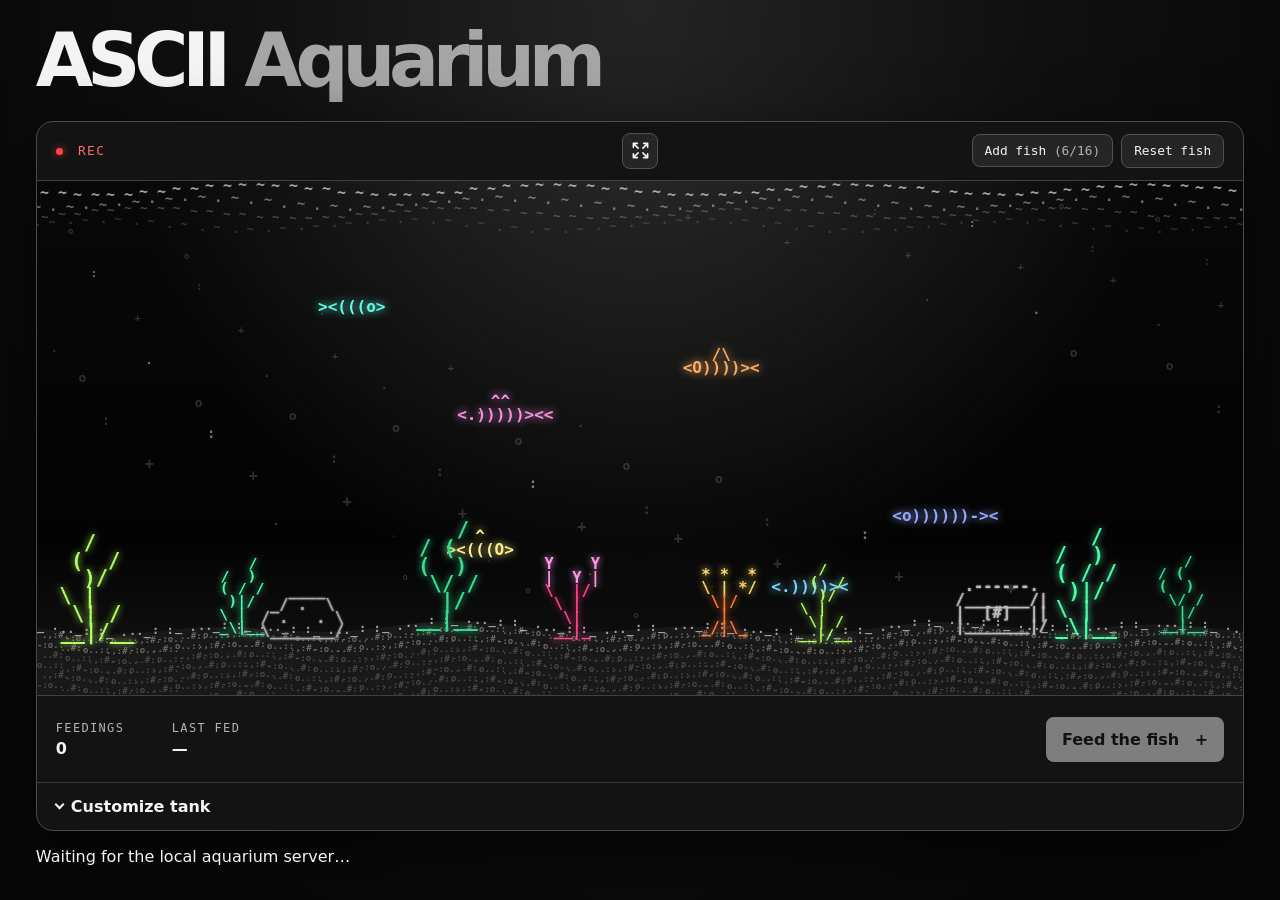
==== wwwroot/index.html @ 498b0715 "Build ASCII Aquarium as a fullscreen Windows app" ====
<!doctype html>
<html lang="en">
<head><meta charset="utf-8"><meta name="viewport" content="width=device-width,initial-scale=1">
<title>ASCII Aquarium</title><link rel="stylesheet" href="reef.css?v=wallpaper-controls">
<script src="reef.js?v=desktop" defer></script><script src="wallpaper.js?v=desktop" defer></script></head>
<body class="aquarium">
<main class="shell">
<section class="intro"><h1>ASCII <em>Aquarium</em></h1></section>
<section class="frame" aria-label="ASCII aquarium">
<div class="bar"><span class="rec" aria-hidden="true"><b class="dot"></b> REC</span>
<button id="fullscreen" class="fullscreen-toggle" type="button" aria-label="Enter fullscreen" aria-pressed="false" title="Enter fullscreen">
<svg class="expand-icon" viewBox="0 0 24 24" aria-hidden="true" fill="none" stroke="currentColor" stroke-width="2" stroke-linecap="round" stroke-linejoin="round"><path d="M9 9 3 3m0 5V3h5m7 6 6-6m-5 0h5v5m-6 7 6 6m0-5v5h-5m-7-6-6 6m5 0H3v-5"/></svg>
<svg class="collapse-icon" viewBox="0 0 24 24" aria-hidden="true" fill="none" stroke="currentColor" stroke-width="2" stroke-linecap="round" stroke-linejoin="round"><path d="m3 3 6 6m0-5v5H4m17-6-6 6m5 0h-5V4m6 17-6-6m0 5v-5h5M3 21l6-6m-5 0h5v5"/></svg>
</button><div class="tank-actions"><button id="add-fish">Add fish <span id="fish-count" aria-live="polite">(6/16)</span></button><button id="reset-tank" type="button" title="Reset to six fish">Reset fish</button></div></div>
<div class="tank">
<div id="tank-wallpaper" class="tank-wallpaper" aria-hidden="true" hidden>
<time id="wallpaper-clock" class="wallpaper-clock"></time>
<div id="wallpaper-message" class="wallpaper-message" hidden></div>
<div id="wallpaper-caption" class="wallpaper-caption" hidden></div>
</div>
<canvas id="tank" tabindex="0" aria-label="ASCII aquarium. Use arrow keys to move the selected decoration."></canvas><button id="drop-zone" class="drop-zone" aria-label="Drop food at the water surface" title="Click the surface to drop food here"></button></div>
<div class="controls"><div><small>FEEDINGS</small><strong id="meals">0</strong></div><div><small>LAST FED</small><strong id="last">—</strong></div><button id="feed" class="primary">Feed the fish <span aria-hidden="true">+</span></button></div>
<details id="customize" class="customize">
<summary><span class="quick-chevron" aria-hidden="true"></span>Customize tank</summary>
<div class="customize-content">
<div class="editor-tabs" role="tablist" aria-label="Customize tank">
<button id="tab-decor" role="tab" aria-controls="panel-decor" aria-selected="true">Add items</button>
<button id="tab-installed" role="tab" aria-controls="panel-installed" aria-selected="false" tabindex="-1">In the tank</button>
<button id="tab-fish" role="tab" aria-controls="panel-fish" aria-selected="false" tabindex="-1">Fish</button>
<button id="tab-wallpaper" role="tab" aria-controls="panel-wallpaper" aria-selected="false" tabindex="-1">Wallpaper</button>
</div>
<div class="editor">
<div class="editor-workspace">
<section id="panel-decor" role="tabpanel" aria-labelledby="tab-decor">
<div class="library-switch" aria-label="Item category">
<button id="show-decor" aria-pressed="true" aria-controls="asset-library">Decorations</button>
<button id="show-personal" aria-pressed="false" aria-controls="personal-items">Personalize</button>
</div>
<div id="asset-library" class="asset-library" aria-label="Decoration previews"></div>
<div id="personal-items" hidden>
<div id="personal-library" class="asset-library" aria-label="Personal item previews"></div>
<div class="personal-form">
<label id="word-field" hidden>Text <input id="word-input" type="text" maxlength="28" placeholder="Your words"></label>
<label id="image-field" hidden>Image to convert to ASCII <input id="image-input" type="file" accept="image/png,image/jpeg,image/webp,image/gif,image/avif"></label>
<label id="timer-field" hidden>Minutes <input id="timer-input" type="number" min="1" max="99" step="1" value="5"></label>
<p id="timer-help" class="editor-hint" hidden>Once finished, hold and shake the globe or drop it from near the surface to restart.</p>
<button id="add-personal" class="primary">Add to tank</button>
<p id="personal-status" role="status" hidden></p>
</div>
<pre id="ascii-photo-preview" class="ascii-photo-preview" aria-label="Imported ASCII photo preview" hidden></pre>
</div>
</section>
<section id="panel-fish" role="tabpanel" aria-labelledby="tab-fish" hidden>
<div class="editor-settings fish-settings">
<label>Pellets per pass <input id="pass-limit" type="number" min="1" max="6" step="1" value="3"></label>
<label>Cooldown (seconds) <input id="pass-cooldown" type="number" min="0.2" max="3" step="0.1" value="0.7"></label>
</div>
</section>
<section id="panel-wallpaper" role="tabpanel" aria-labelledby="tab-wallpaper" hidden>
<div class="editor-settings wallpaper-settings">
<label>Display <select id="wallpaper-mode"><option value="off">Off</option><option value="clock">Clock</option><option value="text">Custom text</option></select></label>
<label id="wallpaper-message-field" hidden>Main text <input id="wallpaper-message-input" type="text" maxlength="40" placeholder="Your words"></label>
<label>Bottom line <select id="wallpaper-caption-mode"><option value="date">Date</option><option value="text">Custom text</option><option value="none">Hidden</option></select></label>
<label id="wallpaper-caption-field" hidden>Bottom text <input id="wallpaper-caption-input" type="text" maxlength="48" placeholder="Your caption"></label>
<label>Size <span class="wallpaper-range"><input id="wallpaper-size" type="range" min="50" max="145" step="5" value="100"><output id="wallpaper-size-value" for="wallpaper-size">100%</output></span></label>
<label>Brightness <span class="wallpaper-range"><input id="wallpaper-opacity" type="range" min="10" max="45" step="1" value="24"><output id="wallpaper-opacity-value" for="wallpaper-opacity">24%</output></span></label>
</div>
<div class="wallpaper-footer"><p class="editor-hint">The wallpaper appears behind the fish in fullscreen.</p><button id="wallpaper-reset" type="button">Reset wallpaper</button></div>
</section>
</div>
<section id="panel-installed" role="tabpanel" class="placed-panel" aria-labelledby="tab-installed" hidden>
<div class="placed-heading"><h2 id="placed-heading">In the tank</h2><span id="placed-count"></span></div>
<ul id="placed-assets" class="placed-assets"></ul>
<div id="item-appearance" class="editor-settings" hidden>
<label id="item-color-label" for="item-color">Frame color</label><input id="item-color" type="color">
<label for="item-size">Size</label><input id="item-size" type="range" min="60" max="175" step="1" value="100"><output id="item-size-value" for="item-size">100%</output>
<span id="resize-hint" class="editor-hint" hidden>Drag a corner to resize the selected item.</span>
</div>
<button id="remove-decoration" disabled>Remove selected</button>
<p class="editor-hint">Drag items in the tank or select one here and use arrow keys while the tank is focused.</p>
</section>
</div>
</div>
</details>
</section>
<p id="status" role="status" hidden></p>
</main>
</body></html>
---- wwwroot/reef.css ----
*{box-sizing:border-box}
:root{color-scheme:dark;--ink:#eaf8ff;--muted:#a3b8d1;--mint:#70ffe4;--line:#263750;--mono:ui-monospace,Consolas,monospace}
body{margin:0;min-height:100vh;background:radial-gradient(ellipse at 52% 0%,#162d50 0%,#0b1429 45%,#070d1a 85%);color:var(--ink);font:1rem system-ui,sans-serif}
.shell{max-width:1160px;margin:auto;padding:0 clamp(16px,4vw,48px) 30px}
header{height:70px;border-bottom:1px solid var(--line);display:flex;align-items:center;justify-content:space-between;gap:12px}
a{color:var(--ink);text-decoration:none} a:hover{color:var(--mint)}
.brand,.eyebrow,.bar,small,footer{font-family:var(--mono);letter-spacing:.11em}
.brand{font-weight:800;font-size:.88rem}.brand span{color:var(--mint);background:#163b49;padding:7px 9px;border-radius:7px;margin-right:7px}.phone{font-size:.86rem;color:var(--muted)}
.intro{padding:25px 0 23px}.eyebrow{color:var(--mint);font-size:.85rem;margin:0 0 6px}
h1{font-size:clamp(3.25rem,7vw,6rem);letter-spacing:-.085em;line-height:.98;margin:0;font-weight:800}h1 em{font-style:normal;color:var(--mint);background:linear-gradient(100deg,#72ffe4,#6bcaff 60%,#caa6ff);background-clip:text;-webkit-background-clip:text;-webkit-text-fill-color:transparent}
.intro>p:last-child{color:var(--muted);margin:11px 0 0}
.frame{border:1px solid #344866;border-radius:17px;overflow:hidden;background:#0d172b;box-shadow:0 22px 70px #03081599}
.bar,.controls{display:flex;align-items:center;padding:12px 19px;gap:clamp(12px,3vw,34px)}.bar{justify-content:space-between;font-size:.8rem;color:#bbd4e9}.dot{display:inline-block;width:7px;height:7px;border-radius:50%;background:var(--mint);box-shadow:0 0 12px var(--mint);margin-right:6px}
.tank{height:clamp(320px,46vw,505px);background:radial-gradient(ellipse at 55% 0%,#225883 0%,transparent 65%),linear-gradient(#0b2b4c,#07182e 68%,#131c38);position:relative;border-block:1px solid #2f5775}
.tank:after{content:"";position:absolute;inset:0;pointer-events:none;background:repeating-linear-gradient(0deg,#0002 0 1px,transparent 1px 5px);opacity:.4}
canvas{width:100%;height:100%;display:block}.controls{min-height:86px}.controls>div{min-width:82px}.controls button{margin-left:auto}small{display:block;color:var(--muted);font-size:.75rem;margin-bottom:4px}strong{font-size:1rem}
button,input{font:inherit}button{cursor:pointer;border:1px solid #3b5675;color:var(--ink);border-radius:8px;background:#142641;padding:8px 12px}button:hover{border-color:var(--mint)}button:disabled{opacity:.48;cursor:default}.primary{font-weight:800;background:var(--mint);color:#092831;border-color:transparent;padding:12px 15px}.primary:hover{background:#affff0}.primary span{margin-left:10px}
footer{display:flex;justify-content:space-between;gap:10px;color:var(--muted);font-size:.76rem;padding-top:15px}footer span:last-child{color:var(--mint)}
.remote{max-width:520px}.remote-controls{display:grid;gap:12px;padding:22px}.remote-controls input:not([type=checkbox]){width:100%;border:1px solid var(--line);padding:10px;background:#081326;color:var(--ink);border-radius:8px}.check{display:flex;align-items:center;gap:8px}.hint{margin:0;color:var(--muted)}#message{margin:0;color:var(--mint)}.remote-fish{text-align:center;margin:0;color:var(--mint);text-shadow:0 0 22px #3cffe8;font-size:2rem;line-height:.9}
.aquarium{min-height:100dvh;--ink:#f4f4f4;--muted:#b4b4b4;--line:#3a3a3a;--mint:#f6f6f6;background:radial-gradient(ellipse at 50% 0%,#242424,#101010 43%,#080808 79%)}
.aquarium .shell{max-width:1480px;padding-inline:clamp(10px,2.8vw,46px)}
.aquarium .brand span{background:#242424;border:1px solid #525252}
.aquarium .eyebrow{color:var(--muted)}
.aquarium h1 em{background:none;color:#a6a6a6;-webkit-text-fill-color:currentColor}
.aquarium .frame{background:#131313;border-color:#4a4a4a;box-shadow:0 22px 70px #0009}
.aquarium .bar{color:#d6d6d6}
.aquarium .rec{color:#ff6b70}
.aquarium .dot{background:#ff424d;box-shadow:0 0 9px #ff424dc0;animation:rec-blink 1.4s steps(1,end) infinite}
@keyframes rec-blink{0%,100%{opacity:1}50%{opacity:.18}}
@media(prefers-reduced-motion:reduce){.aquarium .dot{animation:none}}
.aquarium .tank{height:clamp(445px,65vh,750px);background:radial-gradient(ellipse at 50% -23%,#2d2d2d,transparent 61%),linear-gradient(#080808,#030303 70%,#151515);border-color:#404040}
.aquarium button{background:#252525;border-color:#515151}
.aquarium button:hover{border-color:#ddd}
.aquarium .primary{background:#f2f2f2;color:#101010;border-color:transparent}
.aquarium .primary:hover{background:#d4d4d4}
.aquarium button.drop-zone{position:absolute;inset:0 0 auto;width:100%;height:14%;border:0;border-radius:0;background:transparent;cursor:crosshair}
.aquarium button.drop-zone:hover:not(:disabled){background:linear-gradient(#ffffff0e,transparent)}
.aquarium button.drop-zone:focus-visible{outline:2px dashed #ddd;outline-offset:-3px}
.aquarium button.drop-zone:disabled{cursor:default}
.aquarium h1{font-size:clamp(2.25rem,5.8vw,5rem)}
.aquarium:not(:has(#customize[open],.is-fullscreen)) .shell{display:grid;grid-template-rows:auto minmax(0,1fr) auto;height:100dvh;padding-bottom:clamp(8px,2dvh,20px)}
.aquarium:not(:has(#customize[open],.is-fullscreen)) .frame{display:grid;grid-template-rows:auto minmax(0,1fr) auto auto;min-height:0}
.aquarium:not(:has(#customize[open],.is-fullscreen)) .tank{min-height:0;height:auto}
.aquarium:not(:has(#customize[open],.is-fullscreen)) canvas{position:absolute;inset:0}
.aquarium .bar{position:relative;gap:8px}
.tank-actions{display:flex;align-items:center;gap:8px;flex-wrap:wrap;justify-content:flex-end}
#reset-tank{min-height:34px}
.fullscreen-toggle{position:absolute;left:50%;top:50%;transform:translate(-50%,-50%);display:grid;place-items:center;width:36px;height:36px;padding:6px}
.fullscreen-toggle svg{width:19px;height:19px}
.fullscreen-toggle .collapse-icon,.fullscreen-toggle[aria-pressed=true] .expand-icon{display:none}
.fullscreen-toggle[aria-pressed=true] .collapse-icon{display:block}
.aquarium:has(.is-fullscreen){overflow:hidden}
.aquarium .frame.is-fullscreen{--tank-inset:clamp(8px,1.6vw,20px);position:fixed;inset:0;z-index:10;width:100%;height:100dvh;display:block;border:0;border-radius:0}
.aquarium .is-fullscreen .tank{position:absolute;inset:0;height:auto;min-height:0;border:0}
.is-fullscreen .tank{isolation:isolate}
.is-fullscreen canvas{position:absolute;inset:0;z-index:1;touch-action:none}
.is-fullscreen .tank:after{z-index:2}
.is-fullscreen .drop-zone{z-index:3}
.tank-wallpaper{display:none}
.is-fullscreen .tank-wallpaper:not([hidden]){position:absolute;z-index:0;display:grid;justify-items:center;gap:clamp(10px,2.7dvh,28px);top:43%;left:50%;width:90%;transform:translate(-50%,-50%);pointer-events:none;opacity:var(--wallpaper-opacity,.24);color:#e1e1e1;text-align:center;font-family:var(--mono)}
.wallpaper-clock{font-weight:700;font-variant-numeric:tabular-nums;font-size:clamp(2rem,calc(min(15.5vw,25dvh)*var(--wallpaper-scale,1)),19rem);letter-spacing:-.085em;line-height:.9;white-space:nowrap;transform:scaleX(.78)}
.wallpaper-message{max-width:100%;overflow-wrap:anywhere;font-size:clamp(1.35rem,calc(min(7.7vw,12dvh)*var(--wallpaper-scale,1)),8rem);font-weight:750;letter-spacing:-.055em;line-height:1}
.wallpaper-caption{max-width:100%;overflow-wrap:anywhere;font-size:clamp(.74rem,calc(2.25vw*var(--wallpaper-scale,1)),2.35rem);letter-spacing:.23em;text-transform:uppercase;line-height:1.15}
.aquarium .is-fullscreen .bar,.aquarium .is-fullscreen .controls{position:absolute;left:var(--tank-inset);right:var(--tank-inset);z-index:2;min-height:0;padding:0;pointer-events:none}
.is-fullscreen .bar{top:var(--tank-inset)}
.is-fullscreen .controls{bottom:var(--tank-inset);gap:7px}
.is-fullscreen .bar button,.is-fullscreen .controls button{pointer-events:auto}
.is-fullscreen .rec,.is-fullscreen .controls>div{background:#101010e8;border:1px solid #414141;border-radius:8px;padding:6px 9px}
.is-fullscreen .controls>div{min-width:0}
.is-fullscreen .controls small{margin-bottom:1px}
.is-fullscreen .customize{--quick-trigger:42px;position:absolute;left:50%;bottom:calc(var(--tank-inset) + 4px);transform:translateX(-50%);z-index:3;max-width:calc(100% - 2*var(--tank-inset));padding:0;border:1px solid #616161;border-radius:12px;background:#131313;box-shadow:0 8px 24px #0009}
.is-fullscreen .customize[open]{width:min(680px,calc(100% - 2*var(--tank-inset)));padding-bottom:var(--quick-trigger)}
.is-fullscreen .customize-content{max-height:calc(100dvh - 2*var(--tank-inset) - 106px);overflow:auto;overscroll-behavior:contain;padding:12px 14px 0}
.is-fullscreen .customize summary{height:var(--quick-trigger);padding:0 14px;justify-content:center;white-space:nowrap}
.is-fullscreen .customize[open] summary{position:absolute;inset:auto 0 0;border-top:1px solid var(--line);background:#131313;border-radius:0 0 12px 12px}
@media(max-width:650px){
  .is-fullscreen .customize{bottom:calc(var(--tank-inset) + 56px)}
  .is-fullscreen .customize-content{max-height:calc(100dvh - 2*var(--tank-inset) - 158px)}
  #reset-tank{padding-inline:7px}
  .tank-actions{gap:4px}
  .tank-actions button{padding-inline:7px}
}
@media(max-width:480px){.tank-actions #fish-count{display:none}}
@media(max-width:365px){.tank-actions{flex-direction:column;align-items:flex-end}}
@media(max-height:540px){
  .aquarium .intro{padding-block:clamp(5px,2dvh,12px)}
  .aquarium h1{font-size:clamp(1.5rem,7dvh,2.75rem)}
  .aquarium .bar,.aquarium .controls{padding-block:7px}
  .aquarium .controls{min-height:0}
  .aquarium .customize summary{padding-block:8px}
}
.customize{border-top:1px solid var(--line);padding:0 19px}
.customize summary{cursor:pointer;padding:14px 0;color:var(--ink);font-weight:650;display:flex;align-items:center;gap:8px;list-style:none}
.customize summary::-webkit-details-marker{display:none}
.quick-chevron{display:inline-block;width:7px;height:7px;border:solid currentColor;border-width:0 2px 2px 0;transform:translateY(-2px) rotate(45deg)}
.customize[open] .quick-chevron,.is-fullscreen .customize .quick-chevron{transform:translateY(2px) rotate(225deg)}
.is-fullscreen .customize[open] .quick-chevron{transform:translateY(-2px) rotate(45deg)}
.editor-tabs,.library-switch{display:flex;gap:6px;flex-wrap:wrap}
.editor-tabs{padding:4px;border:1px solid var(--line);border-radius:11px;background:#0d0d0d;width:fit-content;max-width:100%;margin-bottom:15px}
.aquarium .editor-tabs button,.aquarium .library-switch button{border-color:transparent;background:transparent;color:var(--muted)}
.aquarium .editor-tabs [aria-selected=true],.aquarium .library-switch [aria-pressed=true]{background:#f2f2f2;color:#101010}
.library-switch{margin-bottom:12px}
.editor{padding-bottom:16px}
.editor-row{display:flex;gap:8px;flex-wrap:wrap}
.asset-library{display:grid;grid-template-columns:repeat(auto-fit,minmax(min(125px,100%),1fr));gap:9px}
.aquarium .asset-card{display:grid;grid-template-rows:82px auto;align-items:center;gap:8px;padding:8px 8px 11px;min-width:0;text-align:left;background:#191919;border-color:#3c3c3c}
.aquarium .asset-card:hover,.aquarium .asset-card[aria-pressed=true]{border-color:#eee;background:#262626}
.asset-preview{height:100%;display:grid;place-content:center;white-space:pre;overflow:hidden;margin:0;border-radius:5px;background:#0d0d0d;font:700 .8rem/.95 var(--mono);text-align:left}
.asset-preview.photo-preview{font-size:.28rem;line-height:.82}
.asset-preview.globe-preview{font-size:.51rem;line-height:.86}
.ascii-photo-preview{width:fit-content;max-width:100%;overflow:auto;margin:12px 0 0;padding:11px 14px;border:1px solid #515151;border-radius:8px;background:#0a0a0a;color:#eee;font:700 clamp(.57rem,1.6vw,.76rem)/.94 var(--mono);white-space:pre}
.personal-form{display:flex;align-items:end;flex-wrap:wrap;gap:10px;margin-top:13px}
.personal-form label{display:grid;gap:5px;color:var(--muted)}
.personal-form input{max-width:100%;padding:7px;color:var(--ink);background:#151515;border:1px solid #515151;border-radius:6px}
.personal-form input[type=file]{width:min(100%,23rem);padding:4px;background:#101010;color:var(--muted);cursor:pointer}
.personal-form input[type=file]::file-selector-button{margin-right:10px;padding:6px 10px;border:1px solid #626262;border-radius:5px;background:#2a2a2a;color:#f4f4f4;font:650 .87rem system-ui,sans-serif;cursor:pointer}
.personal-form input[type=file]:hover::file-selector-button{background:#3b3b3b;border-color:#aaa}
.personal-form input[type=file]:focus-visible{outline:2px solid #eee;outline-offset:2px}
.personal-form input[type=number]{width:6rem}
.editor-settings{display:flex;align-items:center;flex-wrap:wrap;gap:8px 12px;margin:0 0 12px;padding:10px 12px;background:#191919;border:1px solid var(--line);border-radius:8px}
.editor-settings label{color:var(--muted)}
.editor-settings input[type=color]{width:38px;height:29px;border:1px solid #515151;border-radius:5px;background:#202020;padding:2px}
.editor-settings input[type=range]{width:min(140px,100%);accent-color:#ddd}
.editor-settings output{font: .83rem var(--mono);min-width:4ch}
.wallpaper-settings{display:grid;grid-template-columns:repeat(auto-fit,minmax(min(175px,100%),1fr));align-items:start}
.wallpaper-settings label:not([hidden]){display:grid;gap:5px;min-width:0}
.wallpaper-settings select,.wallpaper-settings input[type=text]{min-width:0;width:100%;padding:9px 10px;border:1px solid #646464;border-radius:8px;background:#101010;color:var(--ink);font:inherit}
.wallpaper-settings select{appearance:none;padding-right:34px;cursor:pointer;background-image:linear-gradient(45deg,transparent 50%,#ddd 50%),linear-gradient(135deg,#ddd 50%,transparent 50%);background-position:right 15px center,right 10px center;background-size:5px 5px;background-repeat:no-repeat}
.wallpaper-settings select:hover,.wallpaper-settings select:open{border-color:#b5b5b5}
@supports (appearance:base-select) and selector(select::picker(select)){
  .wallpaper-settings select,.wallpaper-settings select::picker(select){appearance:base-select}
  .wallpaper-settings select{padding-right:10px;background-image:none}
  .wallpaper-settings select::picker-icon{color:#ccc}
  .wallpaper-settings select::picker(select){margin-top:5px;border:1px solid #646464;border-radius:10px;padding:4px;background:#191919;color:#eee;box-shadow:0 10px 26px #000b}
  .wallpaper-settings option{padding:8px 10px;border-radius:6px;cursor:pointer}
  .wallpaper-settings option:hover,.wallpaper-settings option:focus-visible{background:#353535}
  .wallpaper-settings option:checked{background:#303030;color:#f3f3f3}
}
.wallpaper-range{display:flex;align-items:center;gap:10px}
.wallpaper-range input[type=range]{appearance:none;flex:1;min-width:0;height:26px;margin:0;background:transparent;cursor:pointer}
.wallpaper-range input::-webkit-slider-runnable-track{height:7px;border-radius:99px;background:linear-gradient(to right,#d8d8d8 0 var(--range-fill,50%),#414141 var(--range-fill,50%) 100%)}
.wallpaper-range input::-webkit-slider-thumb{appearance:none;width:17px;height:17px;margin-top:-5px;border-radius:50%;background:#f7f7f7;border:2px solid #191919;box-shadow:0 0 0 1px #c7c7c7}
.wallpaper-range input::-moz-range-track{height:7px;border-radius:99px;background:#414141}
.wallpaper-range input::-moz-range-progress{height:7px;border-radius:99px;background:#d8d8d8}
.wallpaper-range input::-moz-range-thumb{width:13px;height:13px;border-radius:50%;background:#f7f7f7;border:2px solid #191919;box-shadow:0 0 0 1px #c7c7c7}
.wallpaper-range output{min-width:48px;padding:4px 6px;border-radius:6px;background:#101010;border:1px solid #444;color:#eee;text-align:center;font-weight:700}
.wallpaper-settings select:focus-visible,.wallpaper-settings input:focus-visible{outline:2px solid #f1f1f1;outline-offset:2px}
.wallpaper-footer{display:flex;align-items:center;justify-content:space-between;flex-wrap:wrap;gap:8px}
.wallpaper-footer .editor-hint{margin:0}
.fish-settings{margin:12px 0 0}
.fish-settings label{display:flex;align-items:center;gap:8px}
.fish-settings input{width:4.2rem;padding:4px 6px;background:#101010;color:var(--ink);border:1px solid #515151;border-radius:5px}
.personal-form [hidden],.editor [hidden]{display:none}
.placed-heading{display:flex;align-items:center;justify-content:space-between;gap:12px;margin-bottom:8px}
.placed-heading h2{font-size:1rem;margin:0}
.placed-heading span,.editor-hint,#fish-count{color:var(--muted)}
.placed-assets{list-style:none;margin:0 0 12px;padding:0;display:grid;grid-template-columns:repeat(auto-fill,minmax(min(185px,100%),1fr));gap:7px;max-height:18rem;overflow:auto}
.placed-assets button{width:100%;display:flex;align-items:center;gap:9px;text-align:left;overflow-wrap:anywhere}
.aquarium .placed-assets button[aria-pressed=true]{background:#303030;border-color:#e4e4e4}
.placed-icon{display:grid;place-items:center;width:2rem;height:1.65rem;flex:none;background:#101010;border-radius:4px;font:700 .82rem var(--mono)}
.editor-hint{margin:9px 0 0;font-size:.88rem}
.aquarium button:focus-visible{outline:2px solid #f4f4f4;outline-offset:2px}
.frame:has(.customize[open]) canvas{touch-action:none;cursor:grab}
.frame:has(.customize[open]) canvas:active{cursor:grabbing}
@media(max-width:480px){.bar,.controls{padding-inline:10px}.controls>div{min-width:0}.controls .primary{padding:9px;white-space:nowrap}.primary span{display:none}}
@media(max-width:480px){.customize{padding-inline:10px}.editor-tabs button,.library-switch button{padding-inline:9px}}
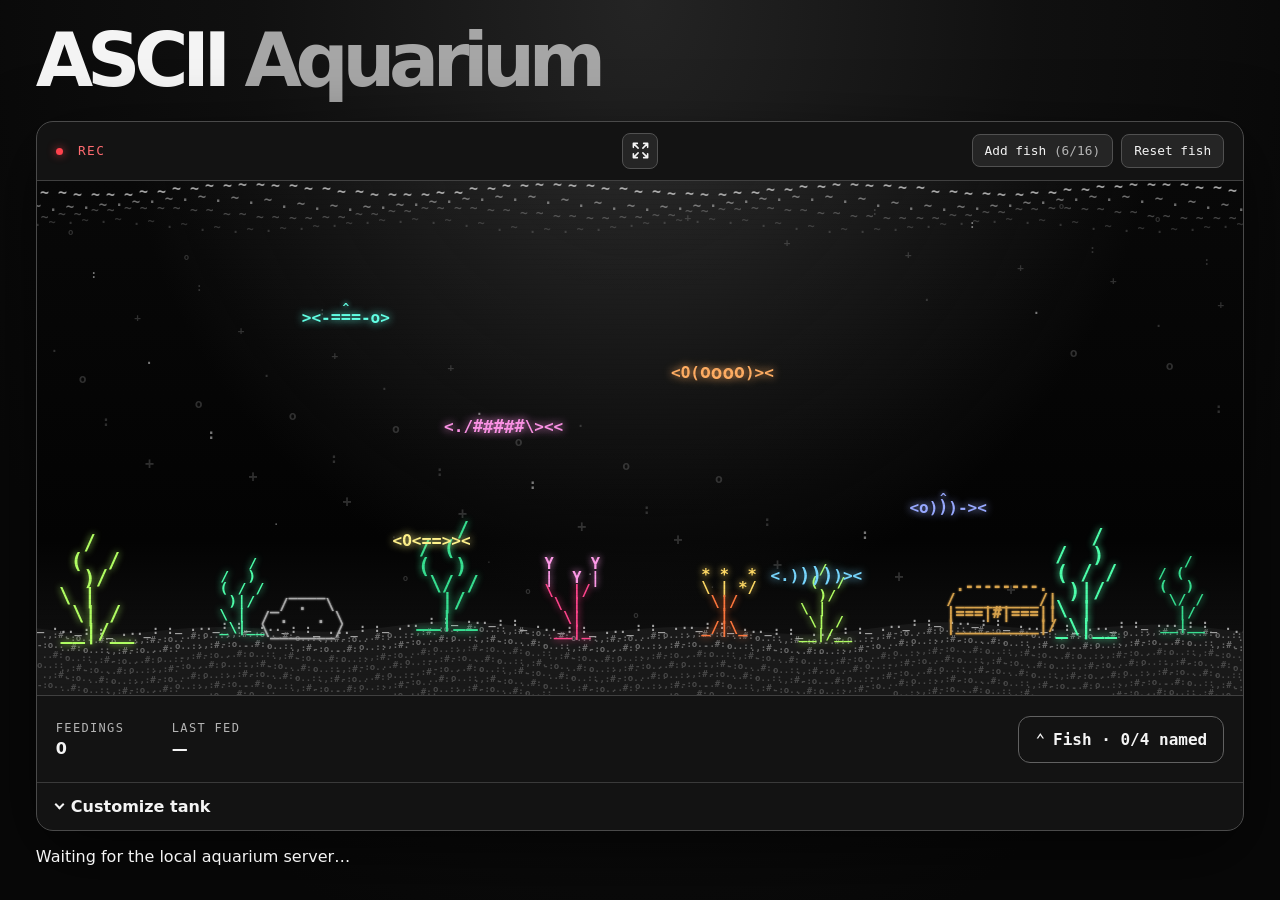
==== commit 77de7a88: "Release v0.1.11 with four persistent named fish and fish menu" ====
--- a/wwwroot/index.html
+++ b/wwwroot/index.html
@@ -19,7 +19,7 @@
 <div id="wallpaper-caption" class="wallpaper-caption" hidden></div>
 </div>
 <canvas id="tank" tabindex="0" aria-label="ASCII aquarium. Use arrow keys to move the selected decoration."></canvas><button id="drop-zone" class="drop-zone" aria-label="Drop food at the water surface" title="Click the surface to drop food here"></button></div>
-<div class="controls"><div><small>FEEDINGS</small><strong id="meals">0</strong></div><div><small>LAST FED</small><strong id="last">—</strong></div><button id="feed" class="primary">Feed the fish <span aria-hidden="true">+</span></button></div>
+<div class="controls"><div><small>FEEDINGS</small><strong id="meals">0</strong></div><div><small>LAST FED</small><strong id="last">—</strong></div><details id="fish-menu" class="fish-menu"><summary>Fish · <span id="named-count">0/4 named</span></summary><div class="fish-menu-content"><button id="feed" type="button">Feed the fish +</button><div id="fish-roster"></div><p id="fish-name-status" role="status"></p></div></details></div>
 <details id="customize" class="customize">
 <summary><span class="quick-chevron" aria-hidden="true"></span>Customize tank</summary>
 <div class="customize-content">
--- a/wwwroot/reef.css
+++ b/wwwroot/reef.css
@@ -164,3 +164,14 @@
 .frame:has(.customize[open]) canvas:active{cursor:grabbing}
 @media(max-width:480px){.bar,.controls{padding-inline:10px}.controls>div{min-width:0}.controls .primary{padding:9px;white-space:nowrap}.primary span{display:none}}
 @media(max-width:480px){.customize{padding-inline:10px}.editor-tabs button,.library-switch button{padding-inline:9px}}
+
+.fullscreen-toggle,.fullscreen-toggle:hover{background:transparent;border-color:transparent;box-shadow:none}
+.fish-menu{position:relative;margin-left:auto;pointer-events:auto;border:1px solid #616161;border-radius:12px;background:#131313;font-family:var(--mono)}
+.fish-menu summary{cursor:pointer;padding:13px 16px;list-style:none;white-space:nowrap;font-weight:700}
+.fish-menu summary:before{content:'⌃';margin-right:8px}
+.fish-menu[open] summary:before{content:'⌄'}
+.fish-menu-content{position:absolute;right:0;bottom:100%;width:min(390px,85vw);max-height:65dvh;overflow:auto;background:#131313;border:1px solid #616161;border-radius:12px;padding:14px;box-shadow:0 8px 24px #0009}
+#fish-roster form{display:grid;grid-template-columns:minmax(90px,1fr) minmax(0,1fr) auto;gap:8px;align-items:center;margin-top:10px}
+#fish-roster span{font:700 12px var(--mono);overflow:hidden}
+#fish-roster input{width:100%;min-width:0;background:#090909;color:#ddd;border:1px solid #555;border-radius:6px;padding:8px}
+#fish-name-status{font-size:12px;color:#aaa}
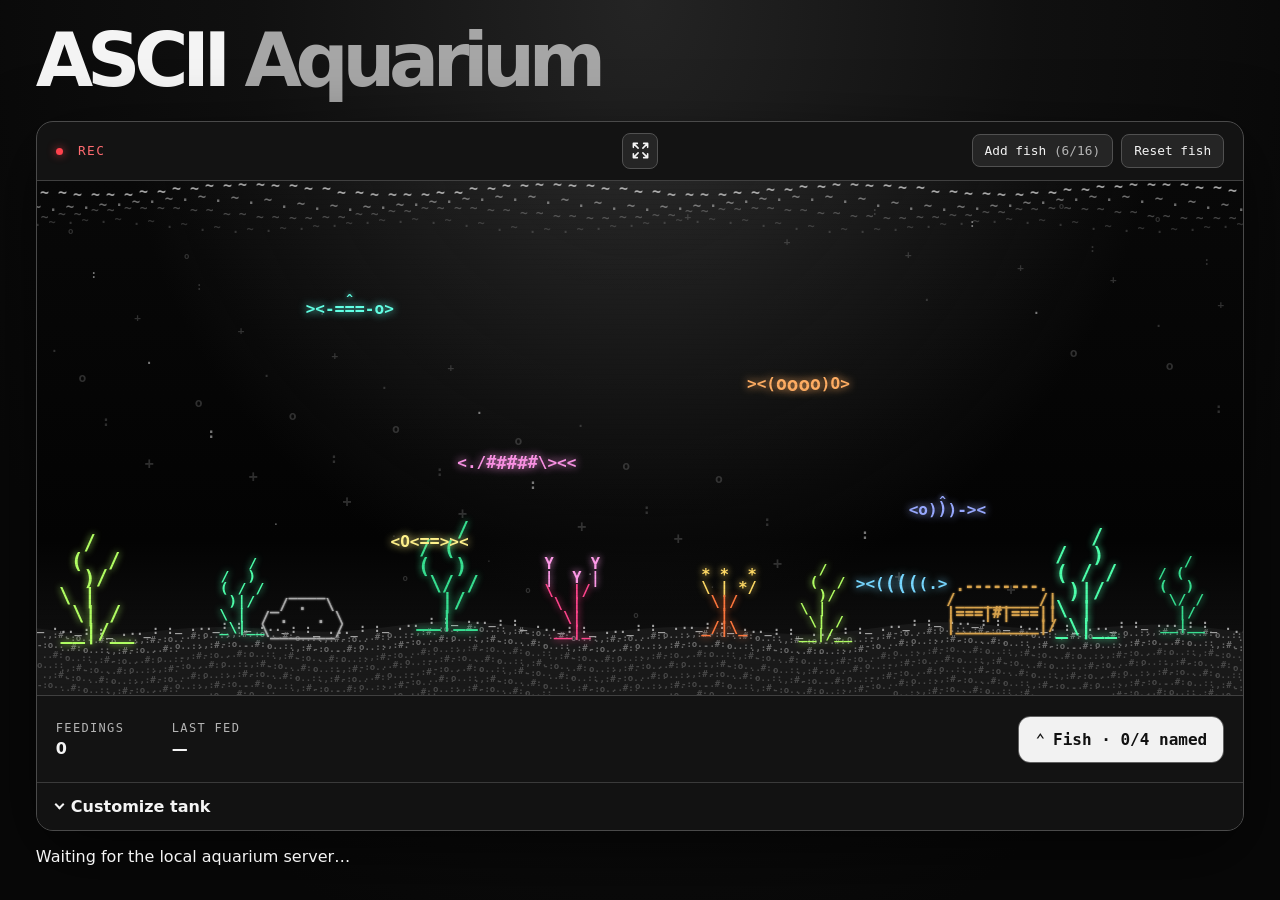
==== commit 29daac18: "Release v0.1.13 with automatic fish naming and larger previews" ====
--- a/wwwroot/index.html
+++ b/wwwroot/index.html
@@ -19,7 +19,7 @@
 <div id="wallpaper-caption" class="wallpaper-caption" hidden></div>
 </div>
 <canvas id="tank" tabindex="0" aria-label="ASCII aquarium. Use arrow keys to move the selected decoration."></canvas><button id="drop-zone" class="drop-zone" aria-label="Drop food at the water surface" title="Click the surface to drop food here"></button></div>
-<div class="controls"><div><small>FEEDINGS</small><strong id="meals">0</strong></div><div><small>LAST FED</small><strong id="last">—</strong></div><details id="fish-menu" class="fish-menu"><summary>Fish · <span id="named-count">0/4 named</span></summary><div class="fish-menu-content"><button id="feed" type="button">Feed the fish +</button><div id="fish-roster"></div><p id="fish-name-status" role="status"></p></div></details></div>
+<div class="controls"><div><small>FEEDINGS</small><strong id="meals">0</strong></div><div><small>LAST FED</small><strong id="last">—</strong></div><details id="fish-menu" class="fish-menu"><summary>Fish · <span id="named-count">0/4 named</span></summary><div class="fish-menu-content"><p class="fish-name-help">Type a name to save that fish automatically. Edit it anytime, or clear it to free a slot. Up to four named fish stay with you after reopening.</p><div id="fish-roster"></div><p id="fish-name-status" role="status"></p></div></details></div>
 <details id="customize" class="customize">
 <summary><span class="quick-chevron" aria-hidden="true"></span>Customize tank</summary>
 <div class="customize-content">
--- a/wwwroot/reef.css
+++ b/wwwroot/reef.css
@@ -175,3 +175,13 @@
 #fish-roster span{font:700 12px var(--mono);overflow:hidden}
 #fish-roster input{width:100%;min-width:0;background:#090909;color:#ddd;border:1px solid #555;border-radius:6px;padding:8px}
 #fish-name-status{font-size:12px;color:#aaa}
+
+.aquarium .customize,.aquarium .is-fullscreen .customize,.fish-menu,.fish-menu-content{background:rgb(19 19 19 / 72%)}
+.aquarium .is-fullscreen .customize[open] summary{background:rgb(19 19 19 / 60%)}
+.is-fullscreen .customize[open] summary{cursor:grab;touch-action:none;user-select:none}
+.is-fullscreen .customize[open] summary:active{cursor:grabbing}
+
+.fish-menu summary{background:#f2f2f2;color:#111;border-radius:11px}
+#fish-roster form{grid-template-columns:minmax(0,1.3fr) minmax(0,1fr);gap:12px;margin-top:15px}
+#fish-roster span{font-size:clamp(15px,2.4vw,20px);white-space:pre;overflow:auto;padding:8px 0}
+.fish-name-help{color:#bdbdbd;font-size:12px;line-height:1.6;margin:0 0 14px}
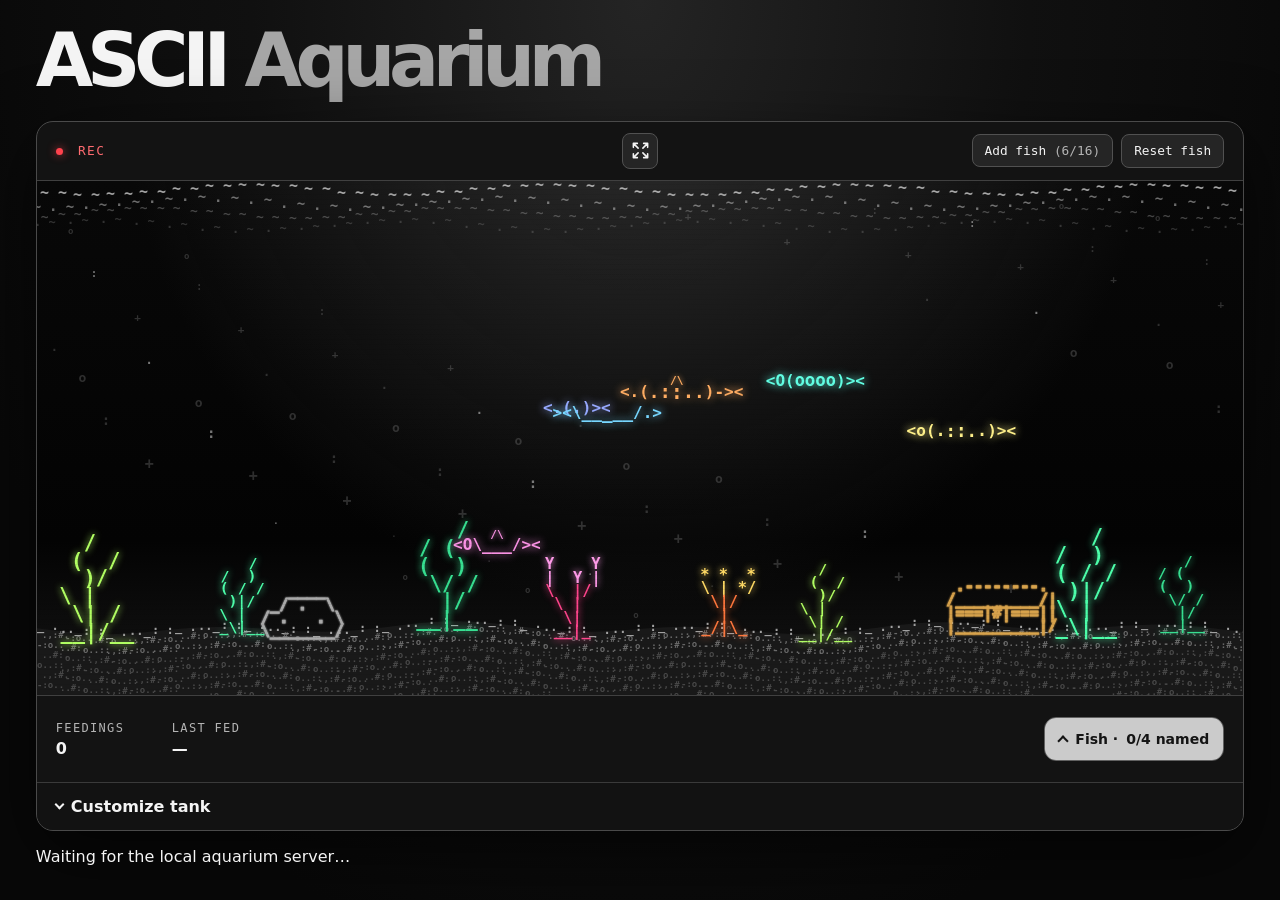
==== commit 0ebdd3ff: "Release v0.2.1 with first-run guide and desktop controls" ====
--- a/wwwroot/index.html
+++ b/wwwroot/index.html
@@ -7,11 +7,21 @@
 <main class="shell">
 <section class="intro"><h1>ASCII <em>Aquarium</em></h1></section>
 <section class="frame" aria-label="ASCII aquarium">
-<div class="bar"><span class="rec" aria-hidden="true"><b class="dot"></b> REC</span>
+<div class="bar"><button id="close-app" type="button" aria-label="Close Aquarium" title="Close Aquarium" hidden>×</button><span class="rec" aria-hidden="true"><b class="dot"></b> REC</span>
 <button id="fullscreen" class="fullscreen-toggle" type="button" aria-label="Enter fullscreen" aria-pressed="false" title="Enter fullscreen">
 <svg class="expand-icon" viewBox="0 0 24 24" aria-hidden="true" fill="none" stroke="currentColor" stroke-width="2" stroke-linecap="round" stroke-linejoin="round"><path d="M9 9 3 3m0 5V3h5m7 6 6-6m-5 0h5v5m-6 7 6 6m0-5v5h-5m-7-6-6 6m5 0H3v-5"/></svg>
 <svg class="collapse-icon" viewBox="0 0 24 24" aria-hidden="true" fill="none" stroke="currentColor" stroke-width="2" stroke-linecap="round" stroke-linejoin="round"><path d="m3 3 6 6m0-5v5H4m17-6-6 6m5 0h-5V4m6 17-6-6m0 5v-5h5M3 21l6-6m-5 0h5v5"/></svg>
 </button><div class="tank-actions"><button id="add-fish">Add fish <span id="fish-count" aria-live="polite">(6/16)</span></button><button id="reset-tank" type="button" title="Reset to six fish">Reset fish</button></div></div>
+<dialog id="first-run" aria-labelledby="guide-title">
+<h2 id="guide-title">Welcome to ASCII Aquarium</h2>
+<ul>
+<li>Click the water surface to drop food.</li>
+<li>Use <b>Add fish</b> to grow your school. Open <b>Fish</b> to name and save up to four.</li>
+<li>Open <b>Customize tank</b> to add items or select them in <b>In the tank</b>. Drag the top grip to move the panel, or drag items directly in the tank.</li>
+<li>Use the red <b>×</b> at the top left to close the desktop app.</li>
+</ul>
+<form method="dialog"><button class="primary" autofocus>Start exploring</button></form>
+</dialog>
 <div class="tank">
 <div id="tank-wallpaper" class="tank-wallpaper" aria-hidden="true" hidden>
 <time id="wallpaper-clock" class="wallpaper-clock"></time>
@@ -22,6 +32,7 @@
 <div class="controls"><div><small>FEEDINGS</small><strong id="meals">0</strong></div><div><small>LAST FED</small><strong id="last">—</strong></div><details id="fish-menu" class="fish-menu"><summary>Fish · <span id="named-count">0/4 named</span></summary><div class="fish-menu-content"><p class="fish-name-help">Type a name to save that fish automatically. Edit it anytime, or clear it to free a slot. Up to four named fish stay with you after reopening.</p><div id="fish-roster"></div><p id="fish-name-status" role="status"></p></div></details></div>
 <details id="customize" class="customize">
 <summary><span class="quick-chevron" aria-hidden="true"></span>Customize tank</summary>
+<div id="customize-drag" class="customize-drag" aria-hidden="true"></div>
 <div class="customize-content">
 <div class="editor-tabs" role="tablist" aria-label="Customize tank">
 <button id="tab-decor" role="tab" aria-controls="panel-decor" aria-selected="true">Add items</button>
@@ -76,7 +87,7 @@
 <label for="item-size">Size</label><input id="item-size" type="range" min="60" max="175" step="1" value="100"><output id="item-size-value" for="item-size">100%</output>
 <span id="resize-hint" class="editor-hint" hidden>Drag a corner to resize the selected item.</span>
 </div>
-<button id="remove-decoration" disabled>Remove selected</button>
+<button id="remove-decoration" disabled>Remove selected</button> <button id="export-tank" type="button">Export tank</button>
 <p class="editor-hint">Drag items in the tank or select one here and use arrow keys while the tank is focused.</p>
 </section>
 </div>
--- a/wwwroot/reef.css
+++ b/wwwroot/reef.css
@@ -181,7 +181,47 @@
 .is-fullscreen .customize[open] summary{cursor:grab;touch-action:none;user-select:none}
 .is-fullscreen .customize[open] summary:active{cursor:grabbing}
 
-.fish-menu summary{background:#f2f2f2;color:#111;border-radius:11px}
+.fish-menu summary{color:var(--ink);font-family:system-ui,sans-serif;font-weight:650;font-size:14px;border-radius:11px}
 #fish-roster form{grid-template-columns:minmax(0,1.3fr) minmax(0,1fr);gap:12px;margin-top:15px}
 #fish-roster span{font-size:clamp(15px,2.4vw,20px);white-space:pre;overflow:auto;padding:8px 0}
 .fish-name-help{color:#bdbdbd;font-size:12px;line-height:1.6;margin:0 0 14px}
+
+.fish-menu{flex:0 0 auto;min-width:0;max-width:100%;box-sizing:border-box}
+.fish-menu summary{box-sizing:border-box;display:flex;align-items:center;justify-content:center;gap:8px;padding:0 14px;min-height:42px;min-width:0}
+.fish-menu summary:before{margin-right:0}
+.fish-menu-content{box-sizing:border-box;width:min(420px,calc(100vw - 32px));max-width:calc(100vw - 32px);overflow-x:hidden}
+#fish-roster form{grid-template-columns:minmax(0,1.3fr) minmax(90px,1fr)}
+#fish-roster span{display:flex;align-items:center;justify-content:center;text-align:center;width:100%;box-sizing:border-box;font-size:clamp(13px,2vw,18px)}
+@media(max-width:480px){.fish-menu summary{font-size:12px;padding:10px 8px;gap:4px}.controls{gap:6px}}
+
+.fish-menu summary,.is-fullscreen .customize summary{font:650 14px system-ui,sans-serif;height:42px;padding:0 14px;gap:8px}
+.fish-menu summary{background:rgb(255 255 255 / 78%);color:#141414}
+.is-fullscreen .fish-menu{margin-bottom:4px}
+.fish-menu summary:before{content:'';width:6px;height:6px;border-top:2px solid;border-left:2px solid;transform:translateY(2px) rotate(45deg)}
+.fish-menu[open] summary:before{content:'';transform:translateY(-2px) rotate(225deg)}
+
+.placed-assets{grid-template-columns:repeat(auto-fit,minmax(min(222px,100%),1fr));gap:8px;max-height:min(36dvh,22rem);scrollbar-width:thin;scrollbar-color:#656565 #181818}
+.placed-assets button{min-height:76px;height:100%;padding:7px;gap:11px;background:#1c1c1c}
+.placed-assets button:hover{background:#292929}
+.placed-icon{width:7rem;height:3.65rem;white-space:pre;font:700 .56rem/.88 var(--mono);overflow:hidden}
+
+.placed-assets{grid-template-columns:repeat(auto-fill,minmax(min(123px,100%),1fr))}
+.placed-assets button{flex-direction:column;justify-content:center;text-align:center;gap:6px;min-height:95px;font-size:.78rem}
+.placed-icon{width:100%;height:3.85rem;font-size:.49rem;line-height:.92}
+.aquarium #remove-decoration{background:#60232a;border-color:#b44b55;color:#fff0f0}
+.aquarium #remove-decoration:not(:disabled):hover{background:#87303a}
+
+#fish-roster span{display:block;text-align:center;line-height:1.05}
+
+#fullscreen[hidden],#close-app[hidden]{display:none}
+#close-app{width:36px;height:36px;padding:0;border-color:#bd505c;background:#742631;color:#fff;font-size:25px;line-height:1;flex:none}
+#close-app:hover{background:#a43344}
+.bar:has(#close-app:not([hidden])) .rec{margin-right:auto}
+.customize-drag{display:none}
+.is-fullscreen .customize[open] .customize-drag{display:grid;height:22px;place-items:center;cursor:grab;touch-action:none}
+.customize-drag::before{content:'';width:34px;height:4px;border-radius:4px;background:#777}
+.is-fullscreen .customize[open] summary{cursor:pointer;touch-action:auto}
+#first-run{max-width:min(480px,calc(100vw - 32px));padding:22px;border:1px solid #555;border-radius:14px;background:#171717;color:#eee}
+#first-run::backdrop{background:#0008}
+#first-run h2{margin-top:0}
+#first-run li{margin:.7rem 0;line-height:1.45}
